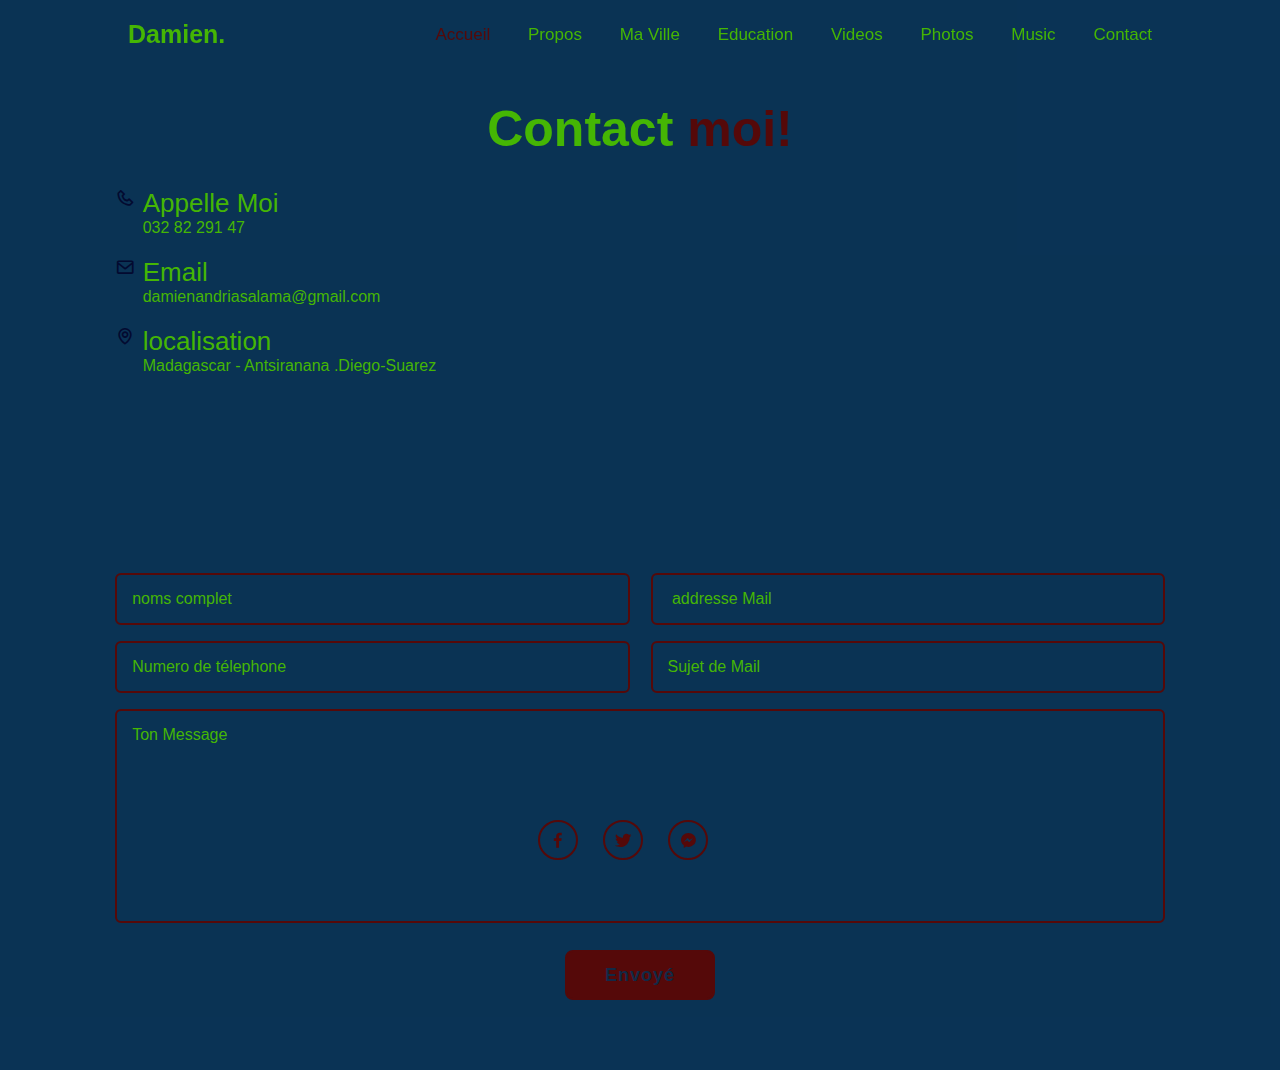
==== html/contact.html @ e42c8b6b "Initial commit" ====
<!DOCTYPE html>
<html lang="en">
<head>
    <meta charset="UTF-8">
    <meta http-equiv="X-UA-Compatible" content="IE=edge">
    <meta name="viewport" content="width=device-width, initial-scale=1.0">
    <title>contact</title>
    <link rel="stylesheet" href="../css/style.css">
    <link rel="stylesheet" href="../boxicons/css/boxicons.min.css">
</head>
<body>
    <header class="header">
        <a href="#" class="logo">Damien.</a>
    
        <div class="bx bx-menu" id="menu-icon"></div>
    
        <nav class="navbar">
            <a href="../index.html" class="active">Accueil</a>
            <a href="propos.html">Propos</a>
            <a href="maVille.html">Ma Ville</a>
            <a href="education.html">Education</a>
            <a href="videos.html">Videos</a>
            <a href="photos.html">Photos</a>
            <a href="music.html">Music</a>
            <a href="contact.html">Contact</a>
        </nav>
    </header>
    

    <section class="contact" id="contact">
        <h2 class="heading">Contact <span>moi!</span></h2>
        <div class="contact-container container grid">


            <div class="education-row">
            <div class="contact-information education-column">
                <i class="bx bx-phone contact-icon"></i>

                <div>
                    <h3 class="contact-title">Appelle Moi</h3>
                    <span class="contact-subtitle">032 82 291 47</span>
                </div>
            </div>

            <div class="contact-information education-column">
                <i class="bx bx-envelope contact-icon"></i>

                <div>
                    <h3 class="contact-title">Email</h3>
                    <span class="contact-subtitle">damienandriasalama@gmail.com</span>
                </div>
            </div>

            <div class="contact-information education-column">
                <i class="bx bx-map contact-icon"></i>

                <div>
                    <h3 class="contact-title">localisation</h3>
                    <span class="contact-subtitle">Madagascar - Antsiranana .Diego-Suarez</span>
                </div>
            </div>
            </div>
        </div>
    </section>    
<!--====================================================================================================================-->
        <section class="contact" id="contact">


            <form action="#">


                <div class="input-box">
                    <div class="input-field">
                        <input type="noms" placeholder="noms complet" required>
                        <span class="focus"></span>
                    </div>
               
                    <div class="input-field">
                        <input type="text" placeholder=" addresse Mail" required>
                        <span class="focus"></span>
                    </div>
                </div>

                <div class="input-box">
                    <div class="input-field">
                        <input type="number" placeholder="Numero de télephone" required>
                        <span class="focus"></span>
                    </div>
               
                    <div class="input-field">
                        <input type="text" placeholder="Sujet de Mail" required>
                        <span class="focus"></span>
                    </div>
                </div>

                <div class="textarea-field">
                    <textarea name="" id="" cols="30" rows="10" placeholder="Ton Message" required></textarea>
                    <span class="focus"></span>
                </div>
                
                <div class="btn-box btns">
                    <button type="submit" class="btn">Envoyé</button>
                </div>
               
            </form>
        </section>
        <footer >
            <div class="home-sci">
                <a href="https://www.facebook.com/damien.satan.1" target="_blank"><i class="bx bxl-facebook" ></i></a>
                <a href="https://twitter.com/Dandriass" target="_blank" ><i class="bx bxl-twitter"></i></a>
                <a href="https://www.messenger.com/t/4437778806321864/" target="_blank"><i class="bx bxl-messenger"></i></a>
            </div>
        </footer>
</body>
</html>
---- css/style.css ----
@import url('/Poppins-1/Poppins-Black.ttf');

* {
    margin:0;
    padding:0;
    box-sizing: border-box;
    text-decoration: none;
    border: none;
    outline: none;
    scroll-behavior: smooth;
    font-family: 'Poppins-Black', sans-serif;
}




:root {
    --bg-color: #063052de;
    --second-bg-color: #030a30;
    --text-color: #45b604;
    --main-color: #550909;

}


.grid {
    display: grid;
    gap: 1.5rem;
}


html {
    font-size: 62.5%;
    overflow-x: hidden;
}

body {
    background:var(--bg-color);
    color: var(--text-color);
}


.header {
    position:fixed;
    top: 0;
    left: 0;
    width:100%;
    padding: 2rem 10%;
    background: transparent;
    display: flex;
    justify-content: space-between;
    align-items: center;
    z-index: 100;
}

.logo {
    font-size:  2.5rem;
    color: var(--text-color);
    font-weight: 600;
}

.navbar a {
     font-size: 1.7rem;
     color: var(--text-color);
     font-weight: 500;
     margin-left: 3.5rem;
     transition: .3s;
     justify-content: space-between;
     text-decoration-style: solid;
}


.navbar a:hover, 
.navbar a.active {
    color:var(--main-color); 
}


#menu-icon {
    font-size: 3.6rem;
    color: var(--text-color);
    cursor: pointer;
    display: none;
}

section {
    min-height: 100vh;
    padding: 10rem 9% 2rem;
} 

.home {
    display: flex;
    align-items: center;
    padding: 0 9%;
    background: url('../image/principal.jpg') no-repeat;
    background-size: cover;
    background-position: center;
} 

.home-content{
    max-width: 60rem;
}

.home-content h1{
    font-size: 4.6rem;
    font-weight: 700;
    line-height: 1.3;
}

.home-content .text-animate{
    position: relative;
    width: 32.8rem;
}

.home-content .text-animate h3 {
    font-size: 3.2rem;
    font-weight: 700;
    color: transparent;
    -webkit-text-stroke: .7px var(--main-color);
}

.home-content p {
    font-size: 1.6rem;
    margin: 2rem 0 4rem;

}

.phrase {
    font-size: 1.6rem;
    margin: 2rem 0 4rem;
}


.btn-box {
    position: relative;
    display: flex;
    justify-content: space-between;
    width: 34.5rem;
    height: 5rem;
}


.btn-box .btn {
    position: relative;
    display: inline-flex;
    justify-content: center;
    align-items: center;
    width: 15rem;
    height: 100%;
    background: var(--main-color);
    border: .2rem solid var(--main-color);
    border-radius: .8rem;
    font-size: 1.8rem;
    font-weight: 600;
    letter-spacing: .1rem;
    color:var(--bg-color);
    z-index: 1;
    overflow: hidden;
    transition: .5s;
}

.btn-box .btn:hover {
    color: var(--main-color);
}

.btn-box .btn:nth-child(2) {
    background: transparent;
    color: var(--main-color);
}

.btn-box .btn:nth-child(2):hover {
    color: var(--bg-color);
}

.btn-box .btn:nth-child(2):before {
    background: var(--main-color);
}

.btn-box .btn::before {
    content: '';
    position: absolute;
    top: 0;
    left: 0;
    width: 0;
    height: 100%;
    background: var(--bg-color);
    z-index: -1;
    transition: .5s;
}

.btn-box .btn:hover::before{
    width:100%
}

.home-sci {
    position: fixed;
    bottom: 4rem;
    left: 42%;
    width: 170px;
    display: flex;
    justify-content: space-between;
    align-items: center;
}


.home-sci a {
    position: relative;
    display: inline-flex;
    justify-content: center;
    align-items: center;
    width: 40px;
    height: 40px;
    background: transparent;
    border: .2rem solid var(--main-color);
    border-radius: 50%;
    font-size: 20px;
    color: var(--main-color);
    overflow: hidden;
}

.home-sci a:hover {
    color: var(--bg-color);
}

.home-sci a::before{
    content: '';
    position: absolute;
 /*    top: 0;
    left: 0; */
    width: 0;
    height: 100%;
    background: var(--main-color);
    z-index: -1;
    transition: .5;
}

.home-sci a:hover::before {
    width: 100%;
}

.home-imgHover {
    position: absolute;
    top: 0;
    right: 0;
    width: 45%;
    height: 100%;
    background: transparent;
    transition: 3s;
}

.home-imgHover:hover {
    background: var(--bg-color);
    opacity: .6;
}


.about {
    display: flex;
    justify-content: center;
    align-items: center;
    flex-direction: column;
    gap: 2rem;
    background: transparents;
    padding-bottom: 6rem;
}

.heading {
    font-size: 5rem;
    margin-bottom: 3rem;
    text-align: center;
}

span {
    color: var(--main-color);
}
.about-img {
    position: relative;
    width: 25rem;
    height: 25rem;
    border-radius: 50%;
    display: flex;
    justify-content: center;
    align-items: center;
}

.about-img img {
    width: 90%;
    border-radius: 50%;
    border: .2rem solid var(--main-color);
}




.about-img .circle-spin {
    position: absolute;
    top: 50%;
    left: 50%;
    transform: translate(-50%,-50%) rotate(0);
    width: 100%;
    height: 100%;
    border-radius: 50%;
    border-top: .2rem solid var(--second-bg-color);
    border-bottom: .2rem solid var(--second-bg-color);
    border-left: .2rem solid var(--main-color);
    border-right: .2rem solid var(--main-color);
}


.about-content {
    text-align: center;
}

.about-content h3 {
    font-size: 2.6rem;
}

.about-content p{
    font-size: 1.6rem;
    margin: 2rem 0 3rem;
}

.btn-box.btns {
    display: inline-block;
    width: 15rem;
}

.btn-box.btns a::before {
    background: var(--second-bg-color);
}


.education {
    display: flex;
    justify-content: center;
    align-items: center;
    flex-direction: column;
    min-height: auto;
    padding-bottom: 5rem;
}

.education .education-row {
    display: flex;
    flex-wrap: wrap;
    gap: 5rem;
}

.education .education-column {
    flex: 1 1 30rem;
}

.education-column .title {
    font-size: 2.5rem;
    margin:  0 0 1.5rem 2rem;
}

.education-column .education-box {
    border-left: .2rem solid var(-main-colo-r);
}

.education-box .education-content {
    position: relative;
    padding-left: 2rem;
}

.education-box .education-content::before {
    content: '';
    position: absolute;
    top: 0;
    left: -1.1rem;
    width: 2rem;
    height: 2rem;
    background: var(--main-color);
    border-radius: 50%;
}

.education-content .content {
    position:  relative;
    padding: 1.5rem;
    border: .2rem solid var(--main-color);
    border-radius: .6rem;
    margin-bottom: 2rem;
    overflow: hidden;
}

.education-content .content::before {
    content: '';
    position: absolute;
    top: 0;
    left: 0;
    width:0;
    height: 100%;
    background: var(--second-bg-color);
    z-index: -1;
    transition: .5s;
}

.education-content .content:hover::before {
    width: 100%;
} 


.education-content .content .year {
    font-size: 1.5rem;
    color: var(--main-color);
    padding: .5rem;
}

.education-content .content .year i {
    padding-right: .5rem;
}

.education-content .content h3 {
    font-size: 2rem;
}

.education-content .content p {
    font-size: 1,6rem;
    padding-top: .5rem;
}
/* ======================videos=================================*/


.video {
    width: 100%;
    border-radius: .5rem;
    justify-self: center;
 }

.compt {
    display: flex;
    align-items: center;
    padding: 0 9%;
    background-size: cover;
    background-position: center;
}

video-background {
    background: url('../image/video3.jpg') no-repeat;
}


/*==============================photos=====================*/



/*====================contact===============================*/

.contact {
    min-height: auto;
    padding-bottom: 7rem;
}

.contact form {
    margin: 0 auto;
    text-align: center;
    justify-content: space-between;
}
.contact-container {
    row-gap: 3rem;
}

.contact-information {
    display: flex;
    margin-bottom: 2rem;
}

.contact-icon {
    font-size: 2rem;
    color: var(--second-bg-color);
    margin-right: .75rem;
}

.contact-title {
    font-size: 2.6rem;
    font-weight: 500;
}

.contact-subtitle {
    font-size: 1.6rem;
    color: var(--text-color);
}

.contact-content{
    background-color: var(--bg-color);
    border-radius: .5rem;
    padding: 1.75rem .1rem .25rem;
}

.contact-label {
    font-size:2rem;
    color: var(--second-bg-color);
    
}

.contact-input {
    width: 100%;
    height: 100%;
    background-color: var(--second-bg-color);
    color: var(--text-color);
    font-size: .938;
    border: none;
    outline: none;
    padding: .25 .5 .5rem 0;
}

.form {
    justify-content: center;
}

/****************************************************************************************************/


.skills {
    min-height: auto;
    padding-bottom: 7rem;
    background: var(--bg-color)
}

.skills .skills-row {
    display: flex;
    flex-wrap: wrap;
    gap: 5rem;
}

.skills .skills-column {
    flex: 1 1 30rem;
}

.skills-column .title {
    font-size: 2.5rem;
    margin: 0 0 1.5rem;
    text-align: center;
}

.skills-box .skills-content {
    position: relative;
    border: .2rem solid --main-color;
    border-radius: .6rem;
    padding: .5rem 1.5rem;
}

.skills-box .skills-content::before {
    content: '';
    position: absolute;
    top: 0;
    width: 0;
    height: 100%;
    background: var(--bg-color);
    z-index: -1;
    transition: .5s;
}

.skills-box .skills-content:hover::before {
    width: 100%;
}

.skills-content .progress {
    padding: 1rem 0;
}

.skills-content .progress h3 {
    font-size: 1.7rem;
    display: flex;
    justify-content: space-between;

}

.skills-content .progress h3 span {
     color: var(--text-color)
}

.skills-content .progress .bar {
    height: 2.5rem;
    border-radius: .6rem;
    border: .2rem solid var(--main-color);
    padding:  .5rem;
    margin: 1rem 0;
}


.skills-content .progress .bar span {
    display: block;
    height: 100%;
    border-radius: .3rem;
    background: var(--main-color);
}


.skills-column:nth-child(1) .skills-content .progress:nth-child(1) .bar span {
    width: 50%;
}
.skills-column:nth-child(1) .skills-content .progress:nth-child(2) .bar span {
    width: 45%;
}
.skills-column:nth-child(1) .skills-content .progress:nth-child(3) .bar span {
    width: 20%;
}
.skills-column:nth-child(1) .skills-content .progress:nth-child(4) .bar span {
    width: 70%;
}


.skills-column:nth-child(2) .skills-content .progress:nth-child(1) .bar span {
    width: 50%;
}
.skills-column:nth-child(2) .skills-content .progress:nth-child(2) .bar span {
    width: 55%;
}
.skills-column:nth-child(2) .skills-content .progress:nth-child(3) .bar span {
    width: 70%;
}
.skills-column:nth-child(2) .skills-content .progress:nth-child(4) .bar span {
    width: 80%;
}
.bouton {
    text-align: center;
}


/***************************************************************************************************/


.contact {
    min-height: auto;
    padding-bottom: 7rem;
    background: var(--bg-color);
}

.contact form {
    max-width: 7Orem;
    margin: 0 auto;
    text-align: center;
}

.contact form .input-box {
    position: relative;
    display: flex;
    justify-content: space-between;
    flex-wrap: wrap;
}

.contact form .input-box .input-field{
    position: relative;
    width: 49%;
    margin: .8rem 0;
}

.contact form .input-box .input-field input,
.contact form .textarea-field textarea {
    width: 100%;
    height: 100%;
    padding: 1.5rem;
    font-size: 1.6rem;
    color: var(--text-color);
    background: transparent;
    border-radius: .6rem;
    border: .2rem solid var(--main-color);
}


.contact form .input-box .input-field input::placeholder,
.contact form .textarea-field textarea::placeholder {
    color: var(--text-color);
}

.contact form .textarea-field{
    position: relative;
    margin: .8rem 0 2.7rem;
    display: flex;
}

.contact form .textarea-field textarea{
    resize: none;
}
 
footer {
    position:fixed;
    top: 90%;
    width:100%;
    background: transparent;
    display: flex;
    justify-content: space-between;
    align-items: center;
    padding: 20px;
    text-align: center;
    margin-top: 4rem;
    margin-bottom: 4rem;
   
  }
  
music-background {
    background: url(../image/background-musique.webp);
}


@media screen and (max-width: 1032px) {
    .navbar {
      display: none;
    }
  
    #menu-icon {
      display: block;
    }
}
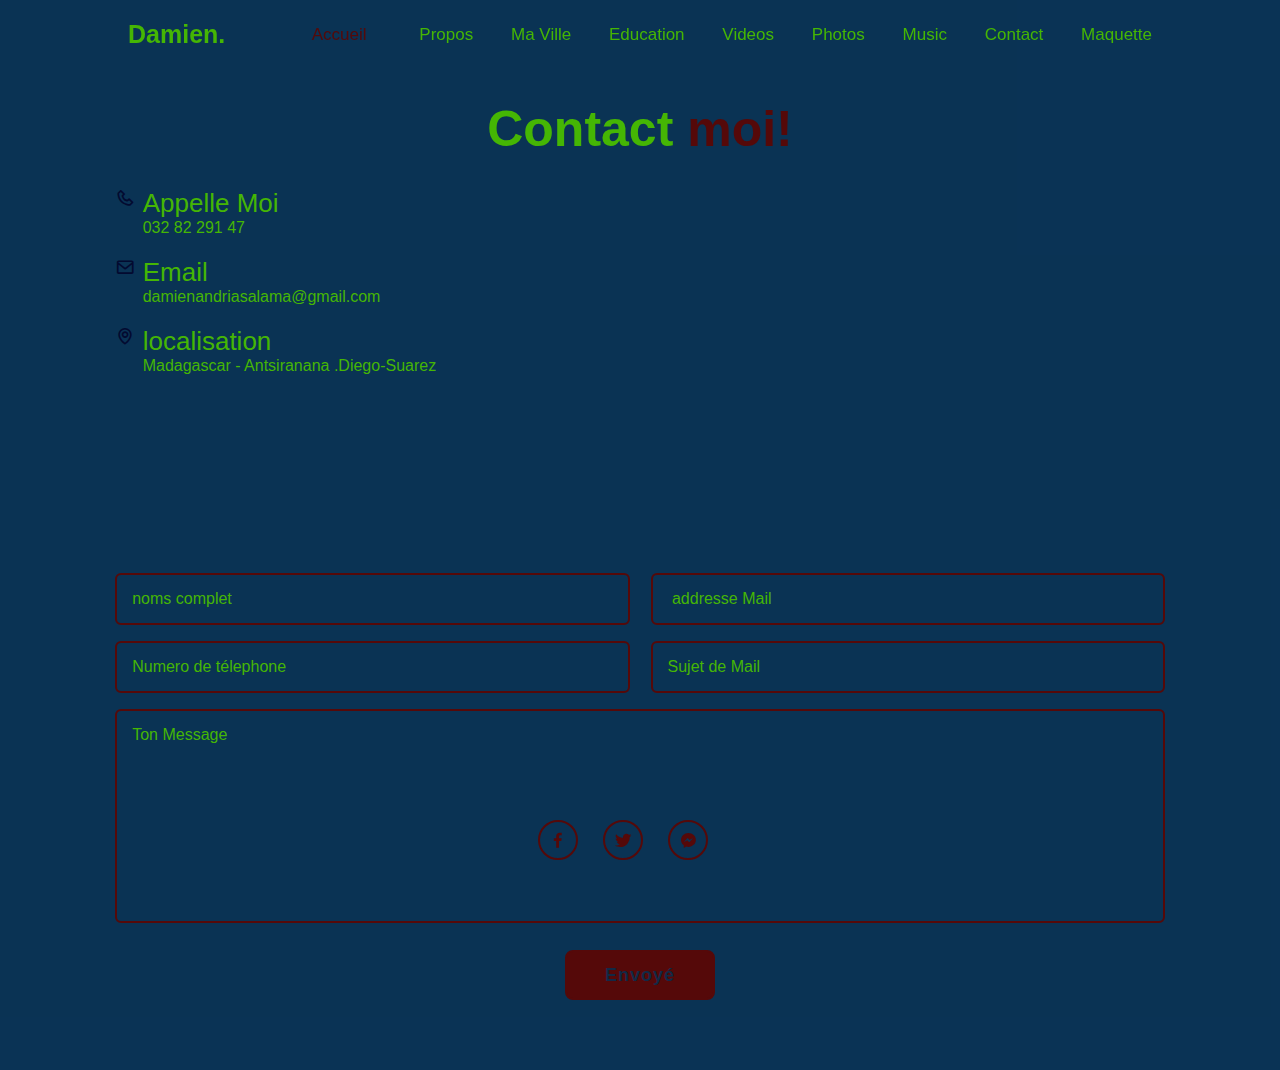
==== commit 37c5de83: "Update contact.html" ====
--- a/html/contact.html
+++ b/html/contact.html
@@ -23,6 +23,7 @@
             <a href="photos.html">Photos</a>
             <a href="music.html">Music</a>
             <a href="contact.html">Contact</a>
+            <a href="html/maquette.html">Maquette</a>
         </nav>
     </header>
     
@@ -112,4 +113,4 @@
             </div>
         </footer>
 </body>
-</html>+</html>
--- a/css/style.css
+++ b/css/style.css
@@ -675,7 +675,7 @@
 }
  
 footer {
-    position:fixed;
+    position:absolute;
     top: 90%;
     width:100%;
     background: transparent;
@@ -702,4 +702,10 @@
     #menu-icon {
       display: block;
     }
-}+}
+
+.active{
+    padding: 1.5rem;
+    text-align: center;
+    background: "bleue"
+}
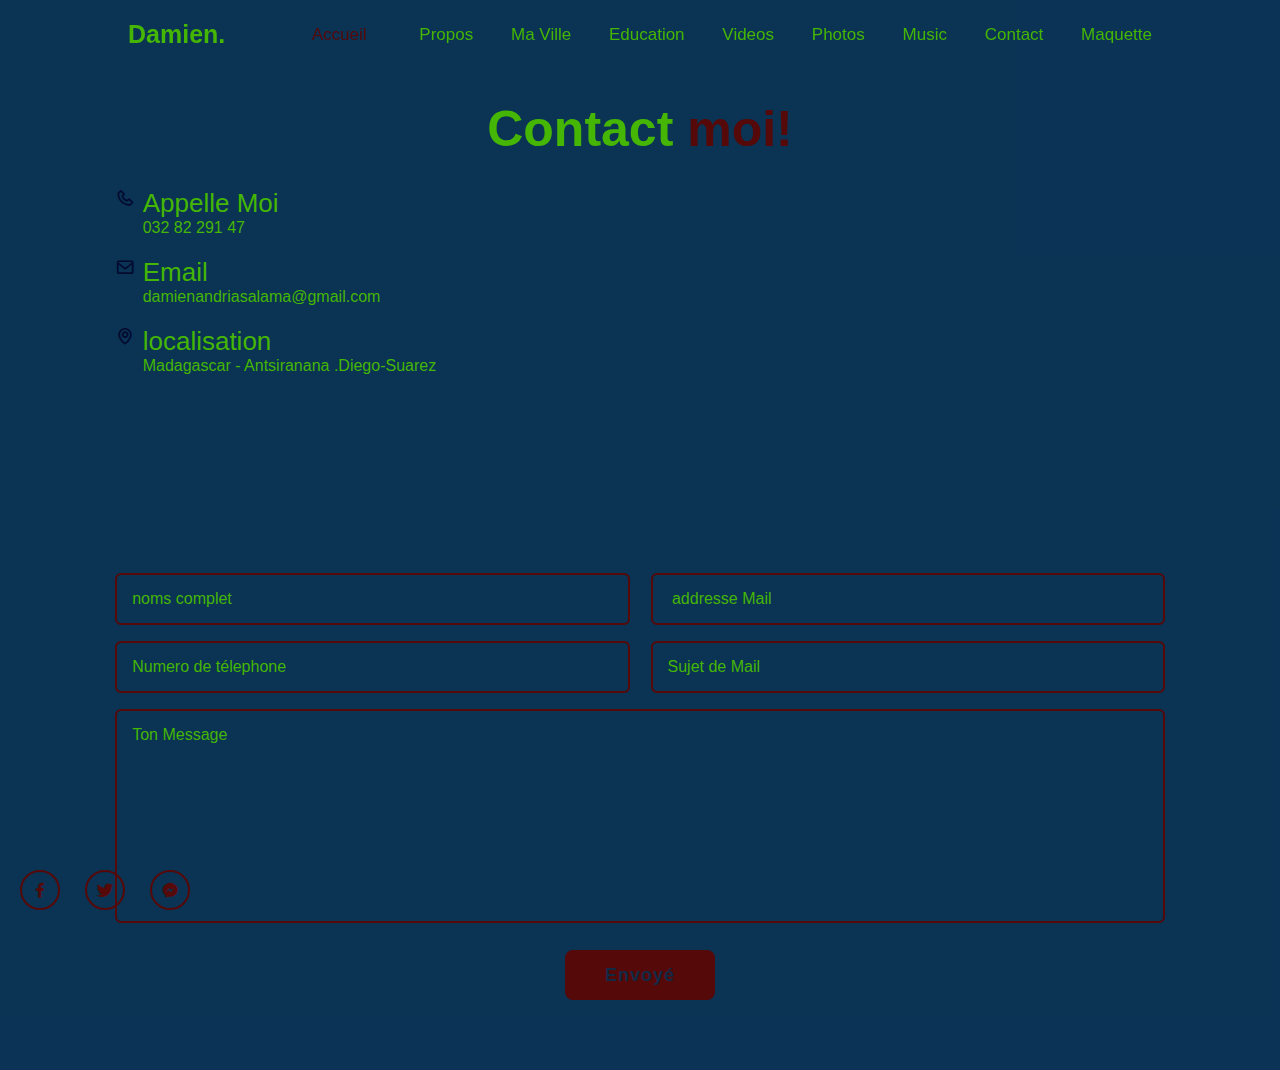
==== commit 2016c5d9: "Update contact.html" ====
--- a/html/contact.html
+++ b/html/contact.html
@@ -23,7 +23,7 @@
             <a href="photos.html">Photos</a>
             <a href="music.html">Music</a>
             <a href="contact.html">Contact</a>
-            <a href="html/maquette.html">Maquette</a>
+            <a href="maquette.html">Maquette</a>
         </nav>
     </header>
     
--- a/css/style.css
+++ b/css/style.css
@@ -193,7 +193,6 @@
 }
 
 .home-sci {
-    position: fixed;
     bottom: 4rem;
     left: 42%;
     width: 170px;
@@ -705,7 +704,9 @@
 }
 
 .active{
+    position:absolue;
     padding: 1.5rem;
     text-align: center;
-    background: "bleue"
-}
+    background: "bleue";
+    text-color: "red";
+}
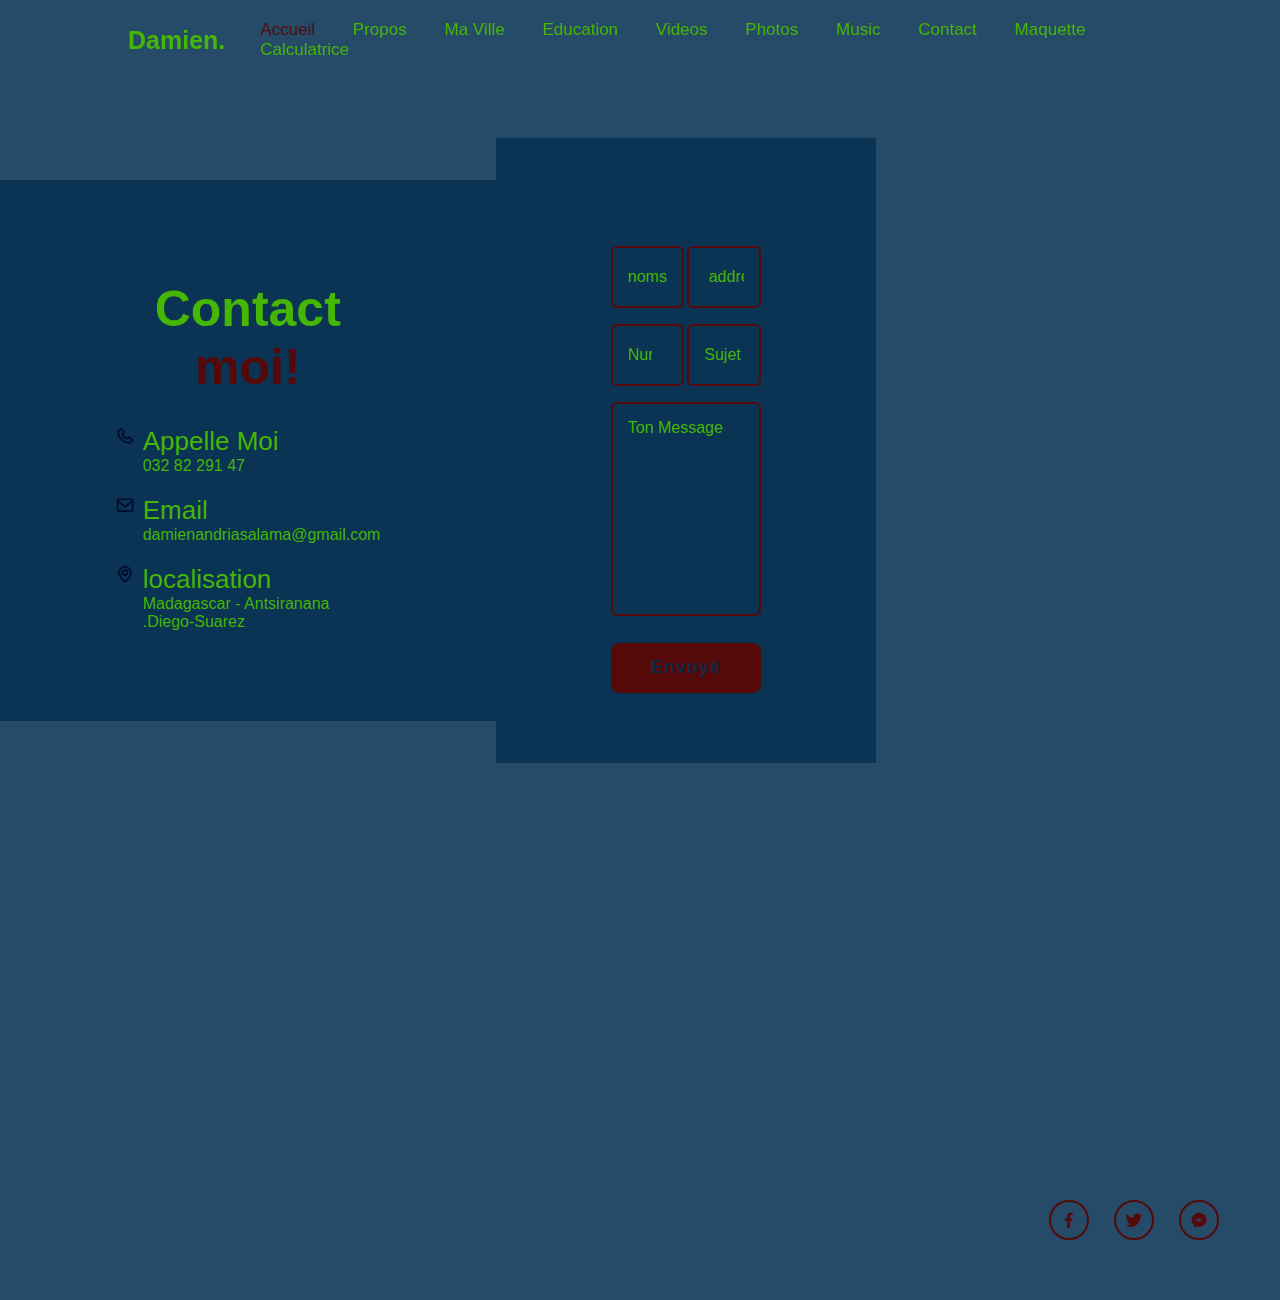
==== commit 1a249cd1: "Update contact.html" ====
--- a/html/contact.html
+++ b/html/contact.html
@@ -24,6 +24,7 @@
             <a href="music.html">Music</a>
             <a href="contact.html">Contact</a>
             <a href="maquette.html">Maquette</a>
+             <a href="calculatrice.html">Calculatrice</a>
         </nav>
     </header>
     
--- a/css/style.css
+++ b/css/style.css
@@ -22,7 +22,35 @@
 
 }
 
-
+body {
+  display: flex;
+  justify-content: center;
+  align-items: center;
+  height: 100vh;
+}
+
+.calculator {
+  width: 200px;
+  padding: 10px;
+  border: 1px solid #ccc;
+  border-radius: 5px;
+}
+
+input[type="text"] {
+  width: 100%;
+  margin-bottom: 10px;
+  padding: 5px;
+}
+
+.buttons {
+  display: grid;
+  grid-template-columns: repeat(4, 1fr);
+  grid-gap: 5px;
+}
+
+button {
+  padding: 5px;
+}
 .grid {
     display: grid;
     gap: 1.5rem;
@@ -193,6 +221,7 @@
 }
 
 .home-sci {
+    position: relative;
     bottom: 4rem;
     left: 42%;
     width: 170px;
@@ -674,7 +703,7 @@
 }
  
 footer {
-    position:absolute;
+    position:relative;
     top: 90%;
     width:100%;
     background: transparent;
@@ -692,7 +721,7 @@
     background: url(../image/background-musique.webp);
 }
 
-
+/*
 @media screen and (max-width: 1032px) {
     .navbar {
       display: none;
@@ -704,9 +733,11 @@
 }
 
 .active{
-    position:absolue;
+    position:absolute;
     padding: 1.5rem;
     text-align: center;
     background: "bleue";
     text-color: "red";
-}
+    transition: 0,3s;
+}
+*/
